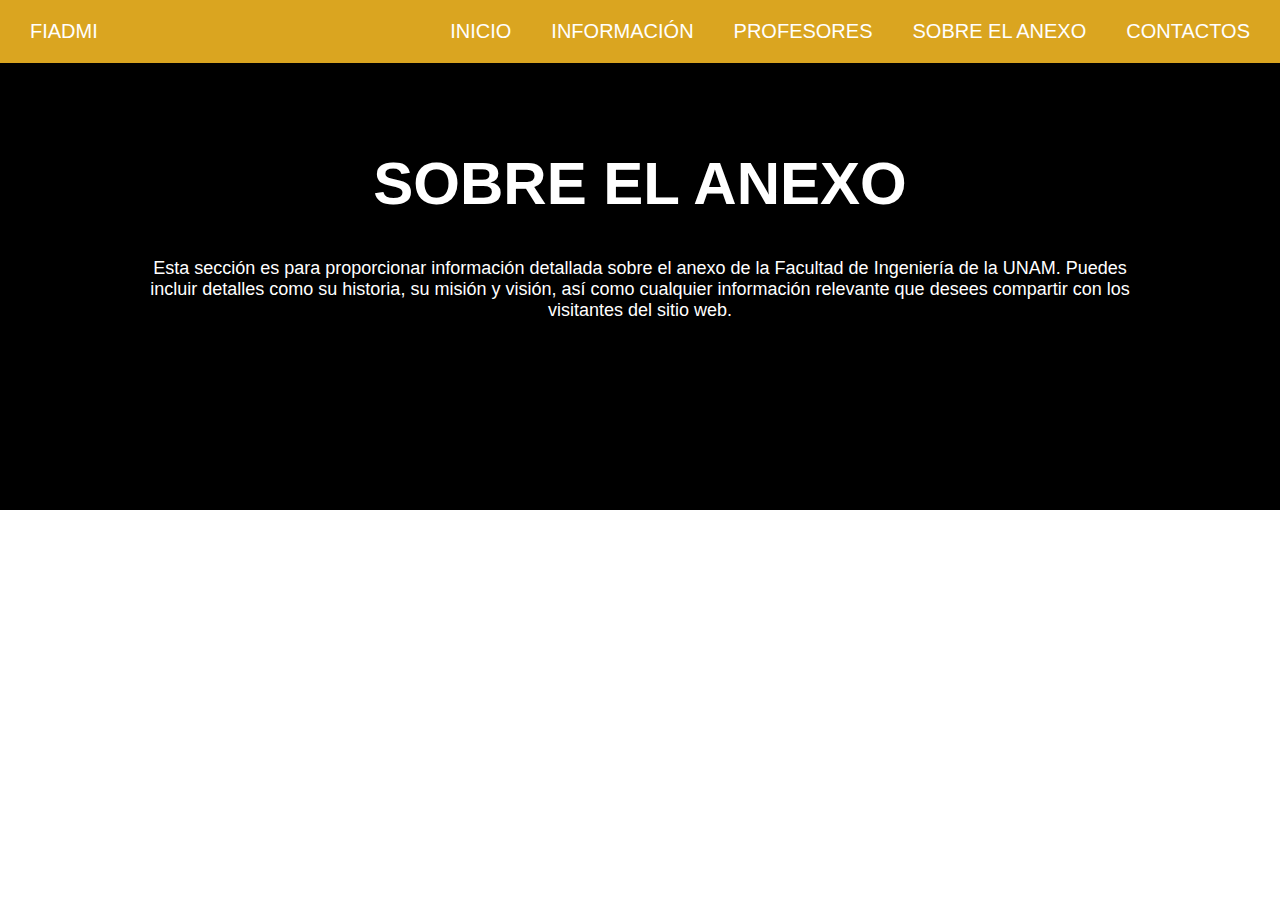
==== Pagina Web FFP/anexo.html @ 98edf24c "Nueva version de la pagina web" ====
<!DOCTYPE html>
<html lang="en">
<head>
    <meta charset="UTF-8">
    <meta http-equiv="X-UA-Compatible" content="IE=edge"> 
    <meta name="viewport" content="width=device-width, initial-scale=1.0">
    <link rel="stylesheet" href="styles_annex.css">
    <link rel="stylesheet" href="style.css">
    <title>Anexo</title>
</head>
<body>
    <div class="head">
        <div class="logo">
            <a href="index.html">FIADMI</a>
        </div>
        <nav class="navbar">
            <a href="index.html">Inicio</a>
            <a href="informacion.html">Información</a>
            <a href="profesores.html">Profesores</a>
            <a href="anexo.html">Sobre el Anexo</a>
            <a href="contactos.html">Contactos</a> 
        </nav>
    </div>
    <section class="content annex" id="anexo">
        <h2 class="title">Sobre el Anexo</h2>
        <p>Esta sección es para proporcionar información detallada sobre el anexo de la Facultad de Ingeniería de la UNAM. Puedes incluir detalles como su historia, su misión y visión, así como cualquier información relevante que desees compartir con los visitantes del sitio web.</p>
        <!-- Agrega más contenido según sea necesario -->
    </section>
</body>

</html>
---- Pagina Web FFP/styles_annex.css ----
/* Estilos para anexo.html */
.annex {
    background-color: #000000;
    padding: 30px;
    color: #fff;
}
---- Pagina Web FFP/style.css ----
* {
    margin: 0;
    padding: 0;
    border: 0;
    font-size: 100%;
    vertical-align: baseline;
}

body {
    text-align: center;
    font-family: sans-serif;
}

.head {
    display: flex;
    align-items: center;
    justify-content: space-between;
    height: 63px;
    background-color: goldenrod;
    position: fixed;
    width: 100%;
    z-index: 100;
}

.navbar {
    display: flex;
    margin-right: 10px;
}

.logo {
    margin-left: 30px;
}

.logo a {
    text-decoration: none;
    color: #fff;
    text-transform: uppercase;
    font-size: 20px;
}

.navbar a {
    display: block;
    padding: 23px 20px;
    color: #fff;
    text-decoration: none;
    text-transform: uppercase;
    font-size: 20px;
}

.navbar a:hover {
    background-color: blue;
}

header {
    display: flex;
    justify-content: center;
    align-items: center;
}

.header {
    height: 60vh !important;
    background: url(Imagenes/Leonardita.jpg) no-repeat center;
    background-size: cover;
    image-rendering: pixelated; /* changed from high-quality to pixelated */
}

.title {
    margin-bottom: 40px;
    font-size: 60px;
    font-weight: 600;
    text-transform: uppercase;
    color: #fff;
}

p {
    margin-bottom: 40px;
    font-size: 18px;
    color: #fff;
    padding: 0 100px;
}

.btn {
    display: inline-block;
    margin-top: 15px;
    padding: 10px 40px;
    border: 2px solid #000080;
    color: #fff;
    text-decoration: none;
    background-color: #000080;
}

.btn:hover {
    background: none;
}

.btn-home {
    display: flex;
}

.btn-home a {
    margin: 0 10px;
}

.content {
    height: 50vh;
    display: flex;
    flex-direction: column;
    justify-content: center;
    align-items: center;
}

.sau {
    padding: 30px;
    background-color: goldenrod;
}

.box-container {
    display: flex;
    justify-content: center;
    flex-wrap: wrap;
    text-align: center;
}

.box-container .box {
    height: 11rem;
    width: 17rem;
    background: #101010;
    text-align: center;
    border-radius: 1rem;
    box-shadow: 0 0.3rem 5rem rgba(0, 0, 0, 0.5);
    margin: 2rem;
}

.box-container .box i {
    height: 3rem;
    width: 3rem;
    line-height: 3rem;
    text-align: center;
    border-radius: 50%;
    color: #ffffff;
    background: #000080;
    font-size: 2rem;
    margin: 1rem 0;
}

.box-container .box h3 {
    font-size: 20px;
    color: #000080;
}

.box-container .box p {
    padding: 0 15px;
    font-size: 16px;
}

.about {
    background: #101010;
}

.price {
    background: url(Imagenes/Tren\ FI.jpg) no-repeat center;
    background-attachment: fixed;
    background-size: cover;
    text-align: center;
}

.contact {
    padding-top: 40px;
    background-color: #000080;
    color: #fff; /* Asegura que el texto esté en color blanco */
}

@media screen and (max-width: 768px) {
    .title {
        margin-bottom: 0;
        font-size: 40px;
    }

    .sau {
        height: 120vh;
    }

    .navbar {
        display: none;
    }
}
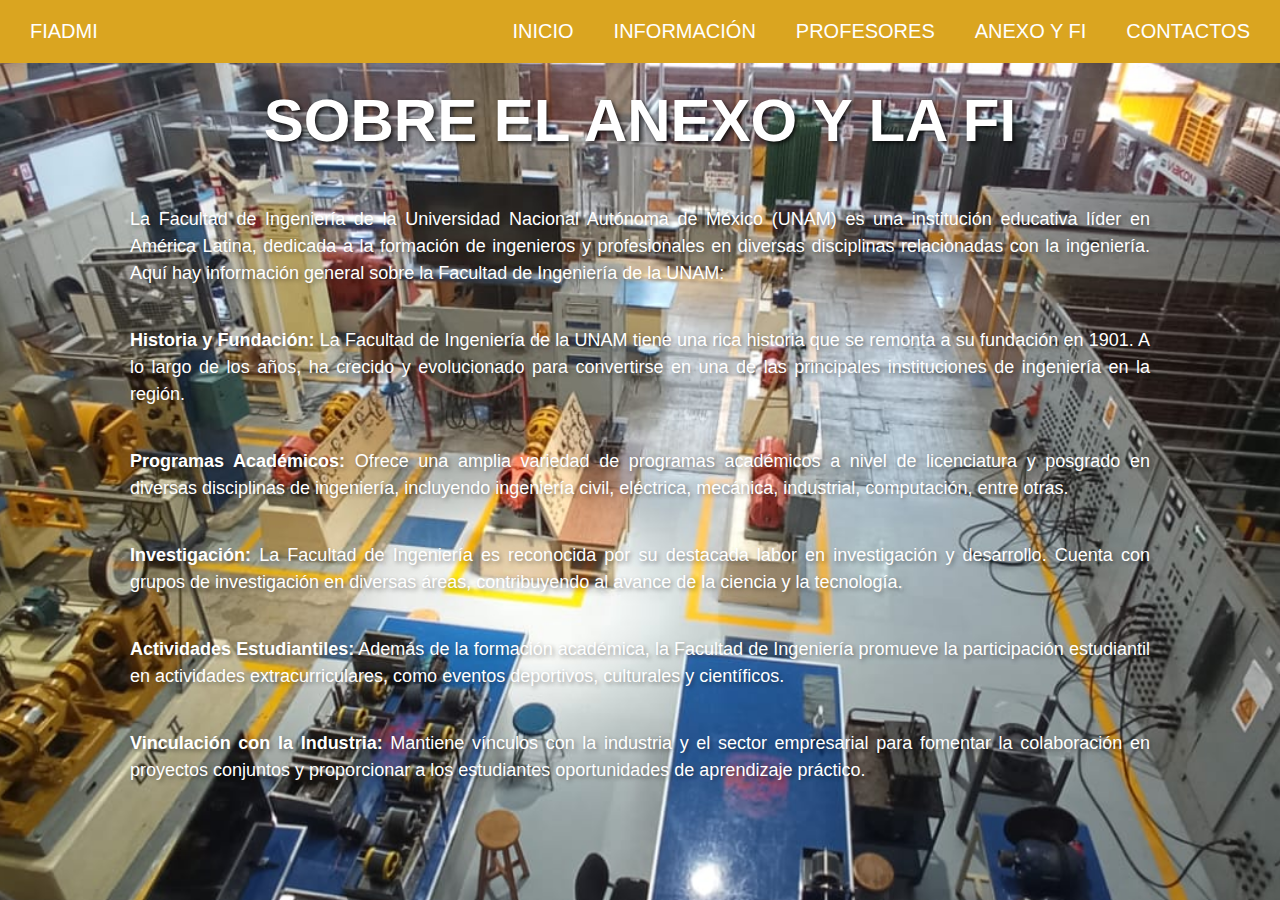
==== commit 0fb52f54: "Add files via upload" ====
--- a/Pagina Web FFP/anexo.html
+++ b/Pagina Web FFP/anexo.html
@@ -17,15 +17,37 @@
             <a href="index.html">Inicio</a>
             <a href="informacion.html">Información</a>
             <a href="profesores.html">Profesores</a>
-            <a href="anexo.html">Sobre el Anexo</a>
+            <a href="anexo.html">Anexo y FI</a>
             <a href="contactos.html">Contactos</a> 
         </nav>
     </div>
     <section class="content annex" id="anexo">
-        <h2 class="title">Sobre el Anexo</h2>
-        <p>Esta sección es para proporcionar información detallada sobre el anexo de la Facultad de Ingeniería de la UNAM. Puedes incluir detalles como su historia, su misión y visión, así como cualquier información relevante que desees compartir con los visitantes del sitio web.</p>
-        <!-- Agrega más contenido según sea necesario -->
+        <h2 class="title">Sobre el Anexo y la FI</h2>
+        <p>
+            La Facultad de Ingeniería de la Universidad Nacional Autónoma de México (UNAM) es una institución educativa líder en América Latina, dedicada a la formación de ingenieros y profesionales en diversas disciplinas relacionadas con la ingeniería. Aquí hay información general sobre la Facultad de Ingeniería de la UNAM:
+        </p>
+        <p>
+            <strong>Historia y Fundación:</strong>
+            La Facultad de Ingeniería de la UNAM tiene una rica historia que se remonta a su fundación en 1901. A lo largo de los años, ha crecido y evolucionado para convertirse en una de las principales instituciones de ingeniería en la región.
+        </p>
+        <p>
+            <strong>Programas Académicos:</strong>
+            Ofrece una amplia variedad de programas académicos a nivel de licenciatura y posgrado en diversas disciplinas de ingeniería, incluyendo ingeniería civil, eléctrica, mecánica, industrial, computación, entre otras.
+        </p>
+        <p>
+            <strong>Investigación:</strong>
+            La Facultad de Ingeniería es reconocida por su destacada labor en investigación y desarrollo. Cuenta con grupos de investigación en diversas áreas, contribuyendo al avance de la ciencia y la tecnología.
+        </p>
+        
+        <p>
+            <strong>Actividades Estudiantiles:</strong>
+            Además de la formación académica, la Facultad de Ingeniería promueve la participación estudiantil en actividades extracurriculares, como eventos deportivos, culturales y científicos.
+        </p>
+        <p>
+            <strong>Vinculación con la Industria:</strong>
+            Mantiene vínculos con la industria y el sector empresarial para fomentar la colaboración en proyectos conjuntos y proporcionar a los estudiantes oportunidades de aprendizaje práctico.
+        </p>
+        
     </section>
 </body>
-
 </html>
--- a/Pagina Web FFP/style.css
+++ b/Pagina Web FFP/style.css
@@ -4,11 +4,20 @@
     border: 0;
     font-size: 100%;
     vertical-align: baseline;
+    box-sizing: border-box;
 }
 
 body {
     text-align: center;
     font-family: sans-serif;
+}
+
+p {
+    margin-bottom: 40px;
+    font-size: 20px;
+    color: #fff;
+    padding: 0 100px;
+    text-shadow: 2px 2px 4px rgba(0, 0, 0, 0.404);
 }
 
 .head {
@@ -58,10 +67,11 @@
 }
 
 .header {
-    height: 60vh !important;
-    background: url(Imagenes/Leonardita.jpg) no-repeat center;
+    background: url(Imagenes/Anexo\ 1.jpg) no-repeat center;
     background-size: cover;
-    image-rendering: pixelated; /* changed from high-quality to pixelated */
+    image-rendering: auto;
+    line-height: 1.5;
+    font-size: 5em;
 }
 
 .title {
@@ -70,6 +80,9 @@
     font-weight: 600;
     text-transform: uppercase;
     color: #fff;
+    position: relative;
+    z-index: 1;
+    text-shadow: 2px 2px 4px rgba(0, 0, 0, 0.8); /* Ajusta los valores según sea necesario */
 }
 
 p {
@@ -102,16 +115,18 @@
 }
 
 .content {
-    height: 50vh;
+    height: 100vh;
     display: flex;
     flex-direction: column;
     justify-content: center;
     align-items: center;
+    background-color: #fff;
 }
 
 .sau {
     padding: 30px;
     background-color: goldenrod;
+    height: 100vh;
 }
 
 .box-container {
@@ -155,19 +170,47 @@
 
 .about {
     background: #101010;
+    height: 100vh;
 }
 
 .price {
-    background: url(Imagenes/Tren\ FI.jpg) no-repeat center;
+    background: url(Imagenes/Anexo\ 3.jpg) no-repeat center;
     background-attachment: fixed;
     background-size: cover;
     text-align: center;
+    height: 100vh;
 }
 
 .contact {
     padding-top: 40px;
     background-color: #000080;
-    color: #fff; /* Asegura que el texto esté en color blanco */
+    color: #fff;
+    height: 100vh;
+    display: flex;
+    flex-direction: column;
+    align-items: center;
+    justify-content: center;
+}
+
+.contact h2 {
+    margin-top: 50px; 
+    margin-bottom: 20px;
+}
+
+.contact p {
+    padding: 0 50px; 
+    text-align: center;
+}
+
+.annex {
+    text-align: justify;
+    background: url(Imagenes/Anexo\ 4.jpg) no-repeat center;
+    background-size: cover;
+    image-rendering: auto;
+    padding: 30px;
+    color: #fff;
+    height: 100vh;
+    line-height: 1.5;
 }
 
 @media screen and (max-width: 768px) {
